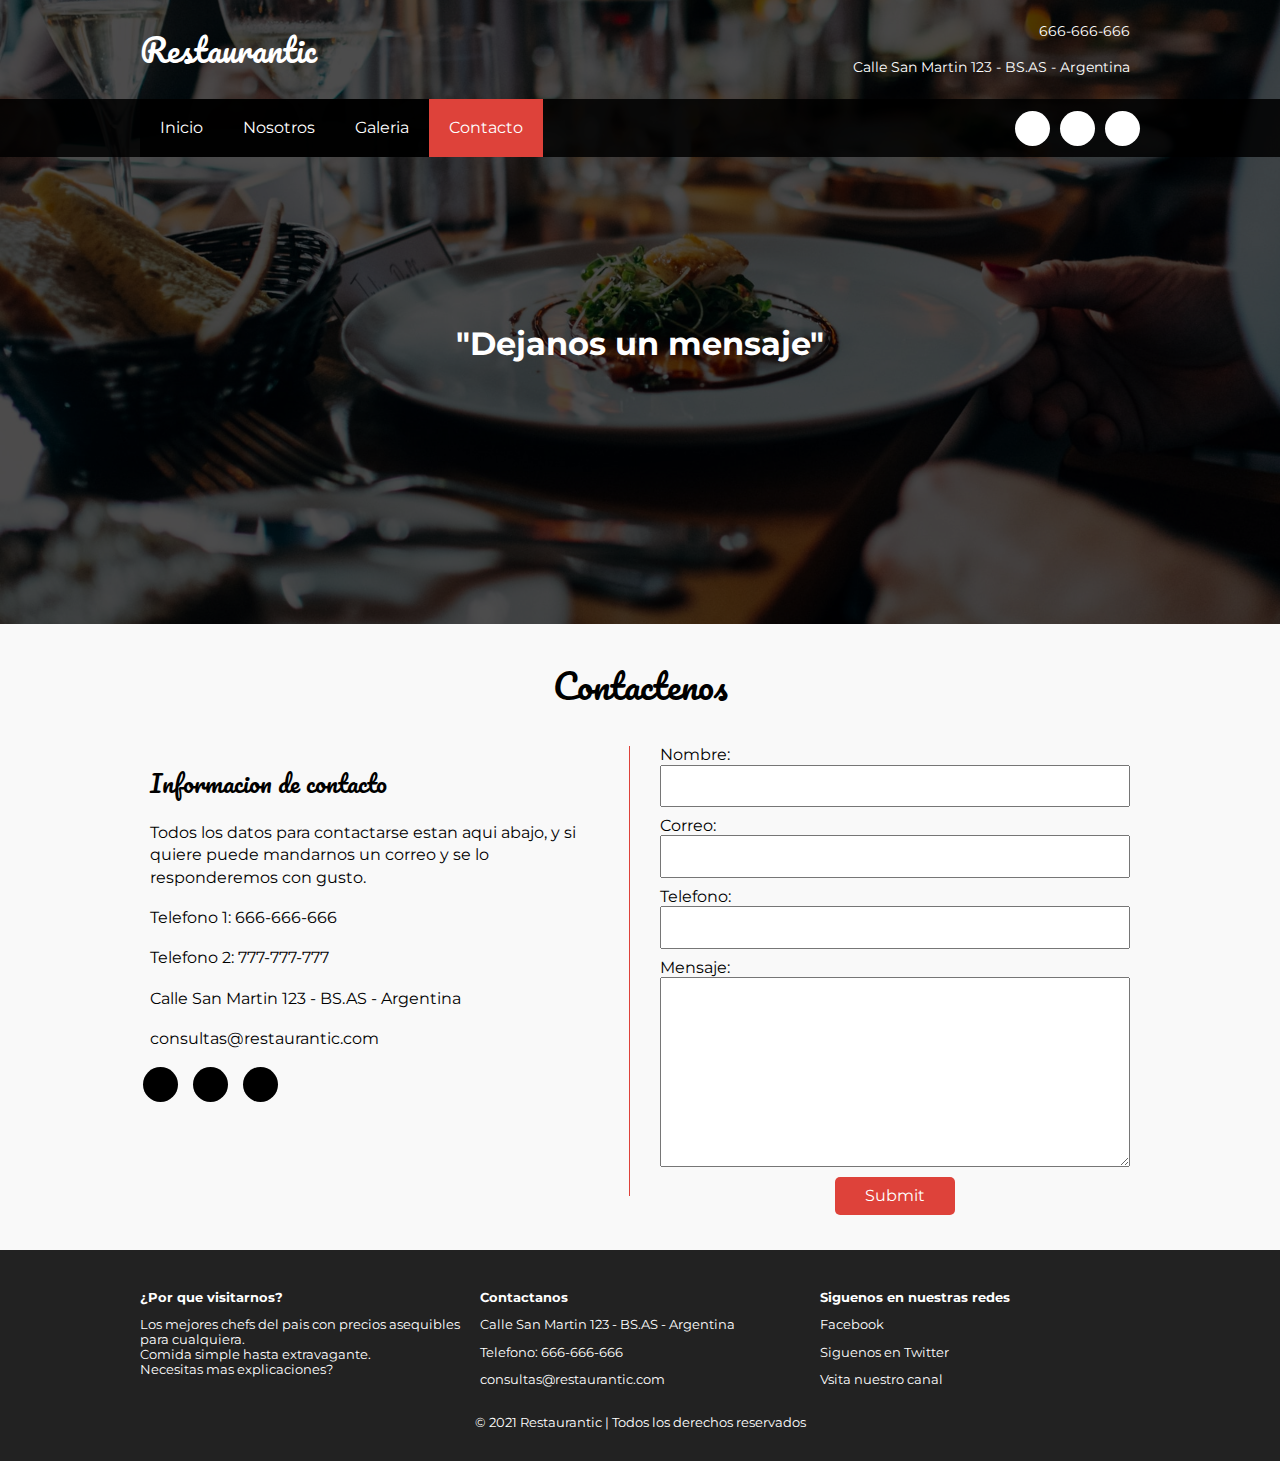
==== contacto.html @ 7df80306 "Fixes & "Contact" page finished." ====
<!DOCTYPE html>
<html lang="es">
  <head>
    <meta charset="utf-8" />
    <meta name="viewport" content="width=device-width, user-scalable=no, initial-scale=1.0, maximum-scale=1.0, minimum-scale=1.0" />
    <title>Contacto | Restaurantic 🥞</title>
    <!-- Font Awesome -->
    <link rel="stylesheet" href="https://cdnjs.cloudflare.com/ajax/libs/font-awesome/5.15.3/css/all.min.css" integrity="sha512-iBBXm8fW90+nuLcSKlbmrPcLa0OT92xO1BIsZ+ywDWZCvqsWgccV3gFoRBv0z+8dLJgyAHIhR35VZc2oM/gI1w==" crossorigin="anonymous" referrerpolicy="no-referrer" />
    <!-- CSS -->
    <link rel="stylesheet" href="css/normalize.css" />
    <link rel="stylesheet" href="css/defaultStyles.css" />
    <link rel="stylesheet" href="css/styles.css" />
    <link rel="stylesheet" href="css/contacto.css" />
  </head>
  <body>
    <!-- Header -->
    <header class="main-header">
      <div class="container container--flex">
        <!-- Logo -->
        <div class="logo-container column column--50">
          <h1 class="logo">
            Restaurantic</h1>
        </div>
        <!-- Telefono y ubicacion -->
        <div class="main-header__contactInfo column column--50">
          <p class="main-header__contactInfo__phone">
            <i class="fas fa-phone"></i>666-666-666</p>
          <p class="main-header__contactInfo__address">
            <i class="fas fa-compass"></i>Calle San Martin 123 - BS.AS - Argentina</p>
        </div>
      </div>
    </header>
    
    <!-- Nav y redes sociales -->
    <nav class="main-nav">
      <div class="container container--flex">
        <!-- Menu -->
        <i class="fas fa-bars icon-menu" id="btnmenu"></i>
        <ul class="menu" id="menu">
          <li class="menu__item">
            <a href="/" class="menu__link">Inicio</a></li>
          <li class="menu__item">
            <a href="nosotros.html" class="menu__link">Nosotros</a></li>
          <li class="menu__item">
            <a href="galeria.html" class="menu__link">Galeria</a></li>
          <li class="menu__item">
            <a href="contacto.html" class="menu__link menu__link--select">Contacto</a></li>
        </ul>
        <!-- Redes sociales -->
        <div class="social-icon">
          <a href="#" class="social-icon__link"><i class="fab fa-facebook-f"></i></a>
          <a href="#" class="social-icon__link"><i class="fab fa-twitter"></i></a>
          <a href="#" class="social-icon__link"><i class="fas fa-envelope"></i></a>
        </div>
      </div>
    </nav>
    
    <!-- Banner -->
    <section class="banner">
      <img class="banner__img" src="img/banner-contact.jpg" alt="Banner" />
      <div class="banner__content">
        "Dejanos un mensaje"</div>
    </section>
    
    <!-- Main -->
    <main class="main">
      <section class="group contact">
        <h2 class="group__title">Contactenos</h2>
        <div class="container container--flex">
          <!-- Informacion contacto -->
          <div class="contact-information column column--50">
            <h3 class="column__title">Informacion de contacto</h3>
            <p class="column__txt">Todos los datos para contactarse estan aqui abajo, y si quiere puede mandarnos un correo y se lo responderemos con gusto.</p>
            <p class="column__txt"><i class="fas fa-phone"></i>Telefono 1: 666-666-666</p>
            <p class="column__txt"><i class="fas fa-phone"></i>Telefono 2: 777-777-777</p>
            <p class="column__txt"><i class="fas fa-compass"></i>Calle San Martin 123 - BS.AS - Argentina</p>
            <p class="column__txt"><i class="fas fa-envelope"></i>consultas@restaurantic.com</p>
            <!-- Redes sociales -->
            <div class="social-icon">
              <a href="#" class="social-icon__link"><i class="fab fa-facebook-f"></i></a>
              <a href="#" class="social-icon__link"><i class="fab fa-twitter"></i></a>
              <a href="#" class="social-icon__link"><i class="fas fa-envelope"></i></a>
            </div>
          </div>
          <!-- Formulario -->
          <form action="" method="post" class="formulario column column--50">
            <label for="" class="formulario__label">Nombre:</label>
            <input type="text" class="formulario__input-txt" name="nombre">
            <label for="" class="formulario__label">Correo:</label>
            <input type="text" class="formulario__input-txt" name="correo">
            <label for="" class="formulario__label">Telefono:</label>
            <input type="text" class="formulario__input-txt" name="telefono">
            <label for="" class="formulario__label">Mensaje:</label>
            <textarea name="mensaje" id="" cols="30" rows="10" class="formulario__textarea"></textarea>
            <input type="submit" class="btn formulario__btn">
          </form>
          </div>
      </section>
    </main>
    
    <!-- Footer -->
    <footer class="main-footer">
      <div class="container container--flex">
        <!-- ¿Por que visitarnos? -->
        <div class="column column--33">
          <h2 class="column__title">
            ¿Por que visitarnos?</h2>
          <p class="column__txt">
            Los mejores chefs del pais con precios asequibles para cualquiera.<br/>
            Comida simple hasta extravagante.<br>
            Necesitas mas explicaciones?</p>
        </div>
        <!-- Contactanos -->
        <div class="column column--33">
          <h2 class="column__title">
            Contactanos</h2>
          <p class="column__txt">
            Calle San Martin 123 - BS.AS - Argentina</p>
          <p class="column__txt">
            Telefono: 666-666-666</p>
          <p class="column__txt">
            consultas@restaurantic.com</p>
        </div>
        <!-- Redes sociales -->
        <div class="column column--33">
          <h2 class="column__title">
            Siguenos en nuestras redes</h2>
          <p class="column__txt">
            <a href="#" class="column__social-link"><i class="fab fa-facebook-f"></i>Facebook</a></p>
          <p class="column__txt">
            <a href="#" class="column__social-link"><i class="fab fa-twitter"></i>Siguenos en Twitter</a></p>
          <p class="column__txt">
            <a href="#" class="column__social-link"><i class="fab fa-youtube"></i>Vsita nuestro canal</a></p>
        </div>
        <p class="copyright">
          © 2021 Restaurantic | Todos los derechos reservados</p>
      </div>
    </footer>
    
    <!-- Scripts -->
    <script src="js/menu.js"></script>
  </body>
</html>
---- css/defaultStyles.css ----
img {
  display: block;
  width: 100%;
  max-width: 100%;
}

.container {
  margin: auto;
  width: 100%;
}

.container--flex {
  display: flex;
  justify-content: space-between;
  align-items: center;
  flex-wrap: wrap;
}

.column {
  width: 100%;
}
---- css/styles.css ----
/* ---------- Fonts ---------- */
@import url('https://fonts.googleapis.com/css2?family=Montserrat:wght@400;700&family=Pacifico&display=swap');

/* ---------- General ---------- */
* {
  box-sizing: border-box;
}

body {
  background: rgb(249, 249, 249);
  font-family: 'Montserrat', sans-serif;
}

/* ---------- Estilos Header ---------- */
.main-header {
  width: 100%;
}

.logo {
  padding: 10px;
  font: 1.8em 'pacifico', cursive;
  font-weight: 100;
  color: #de423a;
}

.main-header__contactInfo__phone {
  background: #de423a;
  margin: 0 auto;
  padding: 10px;
  color: white;
}

.main-header__contactInfo__address {
  margin: 0;
  padding: 10px;
}

.main-header [class*="fa"] {
  position: relative;
  right: 5px;
}

/* ---------- Estilos Menu ---------- */
.main-nav {
  width: 100%;
  padding: 10px;
  position: relative;
  z-index: 2000;
}

.icon-menu {
  display: block;
  width: 40px;
  height: 40px;
  border: 1px solid white;
  border-radius: 5px;
  text-align: center;
  line-height: 40px;
  font-size: 1.5em;
  color: white;
  cursor: pointer;
}

.social-icon {
  display: flex;
  justify-content: space-between;
}

.social-icon [class*="fa"] {
  display: flex;
  justify-content: center;
  align-items: center;
  background: white;
  width: 35px;
  height: 35px;
  margin-left: 10px;
  border-radius: 50%;
  font-size: 1.3em;
  color: black;
}

.social-icon__link {
  text-decoration: none
}

.menu {
  background: rgba(0, 0, 0, .85);
  width: 100%;
  height: 0;
  margin: 5px 0 0 0;
  padding: 0;
  position: absolute;
  top: 55px;
  left: 0;
  list-style: none;
  text-align: center;
  overflow: hidden;
  transition: height .2s linear;
}

.menu__link {
  display: block;
  padding: 15px;
  text-decoration: none;
  color: white;

}

.menu__link:hover {
  background: #de423a;
}

.menu__link--select {
  background: #de423a;
}

.mostrar {
  height: 190px;
}

/* ---------- Estilos Banner ---------- */
.banner {
  margin-top: -55px;
  position: relative;
}

.banner:before {
  background: rgba(0, 0, 0, .7);
  width: 100%;
  height: 100%;
  position: absolute;
  content: '';
  top: 0;
  z-index: 1000;
}

.banner__img {
  width: 100%;
  height: 400px;
  object-fit: cover;
}

.banner__content {
  width: 90%;
  position: absolute;
  top: 50%;
  left: 50%;
  transform: translateX(-50%) translateY(-50%);
  text-align: center;
  font-size: 1.4em;
  font-weight: bold;
  color: white;
  z-index: 1500;
}

/* ---------- Estilos Principales ---------- */
.group--color .container {
  background: #de423a;
  color: white;
  padding: 10px;
  text-align: center;
}

.main__title {
  margin: 15px 0;
  font: 1.8em 'Pacifico', cursive;
  font-weight: 100;
}

.main__txt {
  padding: 0 15px;
}

.column__title {
  font-size: 1.3em;
}

.main__about__description__img {
  height: 375px;
  object-fit: cover;
}

.main__about__description .column:nth-child(2) {
  padding: 10px;
}

.btn {
  display: block;
  text-align: center;
  text-decoration: none;
  width: 120px;
  background: #de423a;
  color: white;
  padding: 10px;
  margin: 10px auto;
  border-radius: 5px;
}

.group__title {
  text-align: center;
  font: 1.8em 'Pacifico', cursive;
  font-weight: 100;
  margin: 30px;
}

.today-special .column {
  margin-bottom: 30px;
  padding: 5px;
  text-align: center;
  border: 5px solid #ddd;
  border-radius: 5px;
}

.today-special__title {
  font-size: 1.3em;
  padding-top: 10px;
  padding-bottom: 20px;
}

.today-special__price {
  font-size: 1.5em;
  color: #de423a;
  font-weight: bold;
}

/* ---------- Estilos Footer ---------- */
.main-footer {
  background: #222;
  color: white;
  padding: 20px 10px;
  font-size: .8em;
}

.copyright {
  text-align: center;
  margin: auto;
  margin-top: 15px;
}

.main-footer [class*="social-link"] {
  color: white;
  text-decoration: none;
}

.main-footer [class*="fa"]:before {
  position: relative;
  right: 5px;
}

/* ---------- Estilos Responsive ---------- */
@media screen and (min-width:480px) {
  .logo {
    color: white;
  }
  .main-header__contactInfo {
    text-align: right;
    font-size: .9em;
  }
  .main-header__contactInfo__phone {
    background: none;
  }
  .main-header__contactInfo__address {
    color: white;
  }
  .main-nav {
    background: rgba(0, 0, 0,.85);
  }
  .banner {
    margin-top: -233px;
    z-index: -1000;
  }
  .banner__img {
    width: 100%;
    height: 550px;
    object-fit: cover;
  }
  .banner__content {
    top: 60%;
  }
  .main {
    padding-bottom: 15px;
  }
  .main__about__description__img {
    border: none;
    border-radius: 0 0 10px 0;
  }
  .main__about__description .column:nth-child(2) {
    padding-left: 20px;
    font-size: .9em;
  }
  .main__about__description .column--50:nth-child(2) .column__txt {
    line-height: 40px;
  }
  .main__about__description .btn {
    margin: 0;
  }
  .today-special__img {
    height: 375px;
    object-fit: cover;
  }
  .main-footer .container--flex {
    align-items: flex-start;
  }
  .column--50 {
    width: 49%;
  }
  .column--50-25 {
    width: 49%;
  }
  .column--33 {
    width: 32%;
  }
}

@media screen and (min-width:768px) {
  .main__title {
    font-size: 2.2em;
  }
  .main__about__description {
    margin-top: 30px;
  }
  .main__about__description__img {
    border: none;
    border-radius: 0 10px 10px 0;
  }
  .main__about__description .column--50:nth-child(2) {
    font-size: 1em;
  }
  .group__title {
    font-size: 2.2em;
  }
  .column--50-25 {
  width: 24.5%;
  }
  .today-special__img {
    height: 250px;
  }
  .today-special__title {
    font-size: 1.2em;
  }
  .column__title {
    font-size: 1em;
  }
}

@media screen and (min-width:1024px) {
  .container {
    width: 1000px;
  }
  .logo {
    padding: 0;
    font-size: 2em;
  }
  .main-header__contactInfo__phone,
  .main-header__contactInfo__address {
    font-size: 1em;
  }
  .main-nav {
    padding: 0px;
  }
  .banner__img {
    height: 700px;
  }
  .banner__content {
    font-size: 2em;
  }
  .icon-menu {
    display: none;
  }
  .menu {
    margin-top: 0;
    position: static;
    display: flex;
    height: auto;
    width: auto;
  }
  .menu__link {
    padding: 20px;
  }
  .group--color .container {
    margin-top: 30px;
    margin-bottom: 30px;
    padding: 20px;
  }
  .main__title {
    font-size: 2.3em;
  }
  .main__about__description__img {
    border: none;
    border-radius: 10px;
  }
  .main__about__description .column__title {
    font-size: 1.3em;
  }
  .main__about__description .column:nth-child(2) .column__txt {
    line-height: 45px;
  }
  .today-special__title {
    font-size: 1.5em;
  }
  .today-special__price {
    font-size: 1.7em;
  }
  .main-footer {
    padding: 30px 0;
  }
}

@media screen and (min-width:1600px) {
  .container {
    width: 1400px;
  }
  .banner__img {
    height: 950px;
  }
  .main__about__description__img {
    width: 100%;
    height: 400px;
    object-fit: cover;
  }
  .today-special__img {
    height: 350px;
  }
}
---- css/contacto.css ----
/* Informacion contacto */
.contact-information {
  margin-bottom: 30px;
  padding: 10px;
  padding-top: 0;
  border-bottom: 1px solid #de423a;
}

.contact-information .column__title {
  font-family: "Pacifico", cursive;
  font-weight: 100;
}

.contact-information [class*="fa-"] {
  font-size: 1.3em;
  position: relative;
  right: 7px;
}

.contact-information .social-icon {
  justify-content: flex-start;
  margin-bottom: 10px;
}

.contact-information .social-icon [class*="fa-"] {
  background: black;
  color: white;
  margin-left: 0;
  margin-right: 15px;
}

/* Formulario */
.formulario {
  padding: 10px;
  padding-top: 0;
}

.formulario__label, .formulario__input-txt, .formulario__textarea {
  display: block;
  width: 100%;
}

.formulario__input-txt {
  margin-bottom: 10px;
  padding: 10px;
}

.formulario__textarea {
  min-height: 100px;
  max-height: 200px;
  min-width: 100%;
  max-width: 100%;
}

.formulario__btn {
  border: none;
  cursor: pointer;
  font-size: 1em;
}

@media screen and (min-width:480px) {
  .contact .container--flex {
    align-items: flex-start;
  }
  .contact-information {
    height: 450px;
    border-right: 1px solid #de423a;
    border-bottom: none;
  }
  .contact-information p {
    font-size: .8em;
    line-height: 1.4em;
  }
}

@media screen and (min-width:768px) {
  .contact-information p {
    font-size: 1em;
  }
  .contact-information .column__title {
    font-size: 1.5em;
  }
}
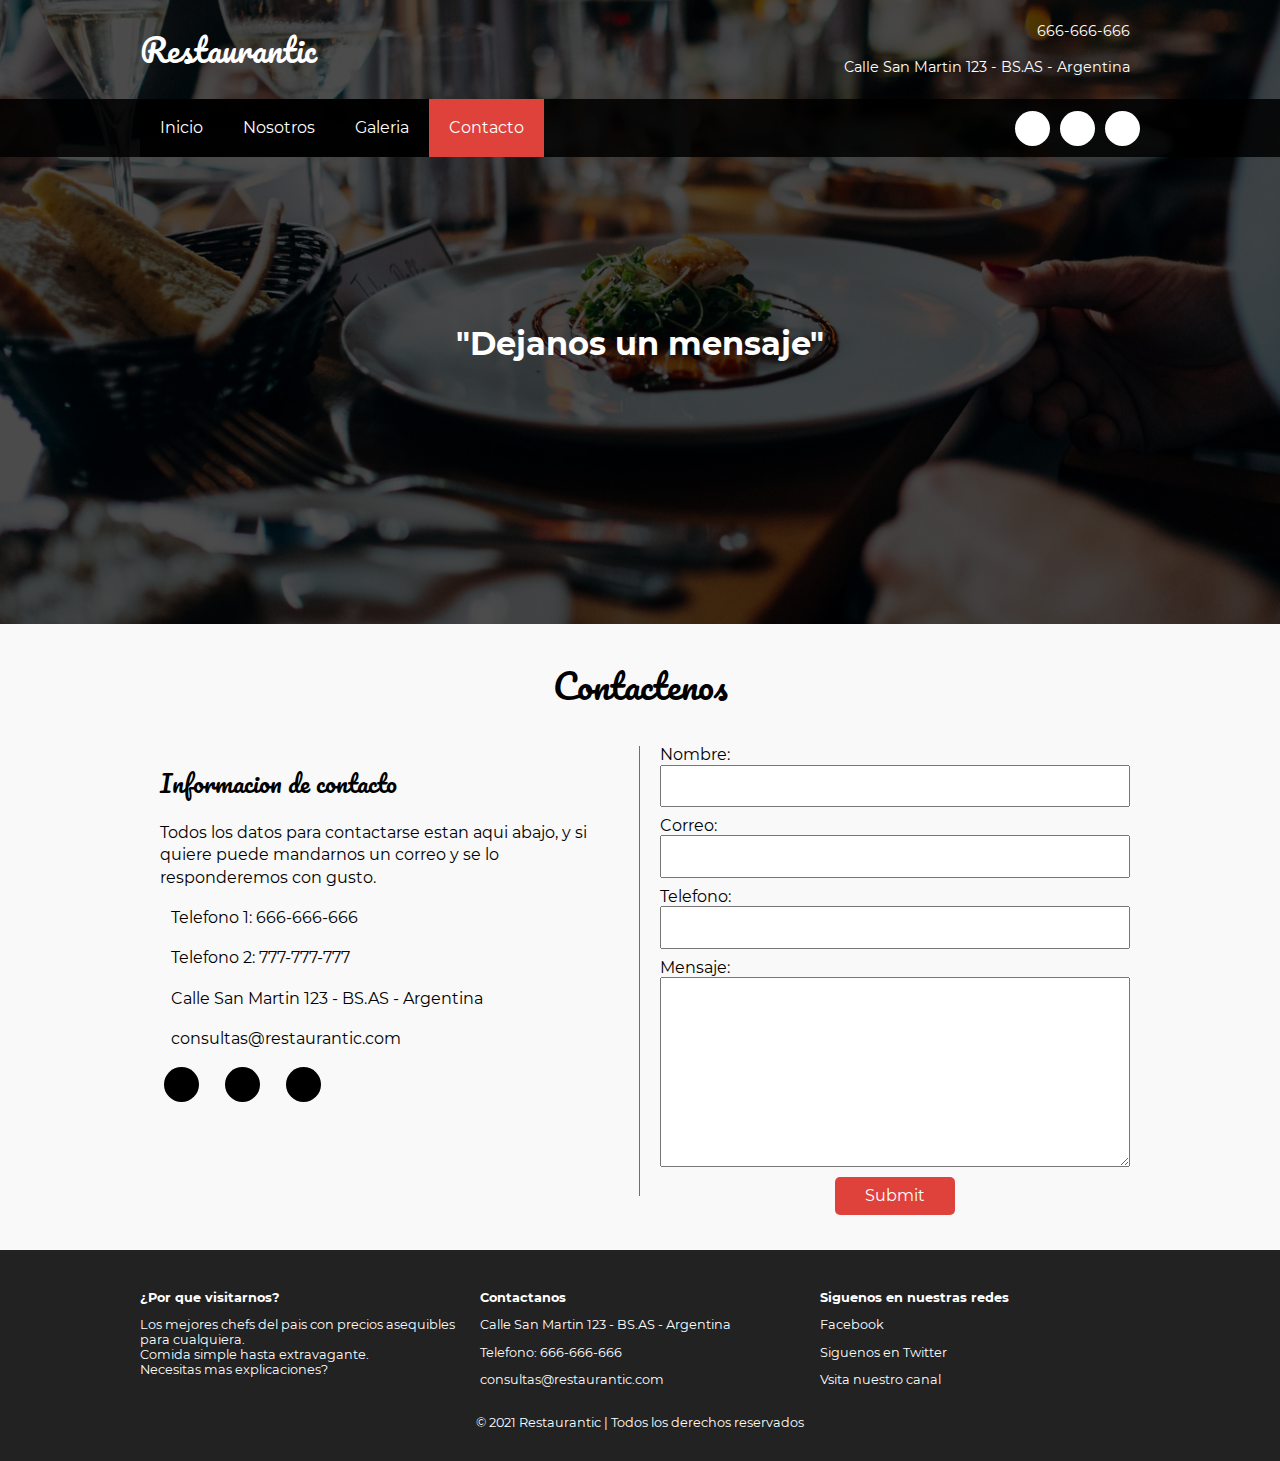
==== commit 39448e64: "Fix" ====
--- a/contacto.html
+++ b/contacto.html
@@ -38,7 +38,7 @@
         <i class="fas fa-bars icon-menu" id="btnmenu"></i>
         <ul class="menu" id="menu">
           <li class="menu__item">
-            <a href="/" class="menu__link">Inicio</a></li>
+            <a href="index.html" class="menu__link">Inicio</a></li>
           <li class="menu__item">
             <a href="nosotros.html" class="menu__link">Nosotros</a></li>
           <li class="menu__item">
--- a/css/styles.css
+++ b/css/styles.css
@@ -1,5 +1,17 @@
 /* ---------- Fonts ---------- */
-@import url('https://fonts.googleapis.com/css2?family=Montserrat:wght@400;700&family=Pacifico&display=swap');
+@font-face {
+  font-family: "Pacifico";
+  src: url(../fonts/Pacifico-Regular.ttf);
+}
+@font-face {
+  font-family: "Montserrat";
+  src: url(../fonts/Montserrat-Regular.ttf);
+}
+@font-face {
+  font-family: "Montserrat";
+  font-weight: bold;
+  src: url(../fonts/Montserrat-Bold.ttf);
+}
 
 /* ---------- General ---------- */
 * {
--- a/css/contacto.css
+++ b/css/contacto.css
@@ -1,5 +1,6 @@
 /* Informacion contacto */
 .contact-information {
+  margin-left: 10px;
   margin-bottom: 30px;
   padding: 10px;
   padding-top: 0;
@@ -12,6 +13,7 @@
 }
 
 .contact-information [class*="fa-"] {
+  margin-left:11px;
   font-size: 1.3em;
   position: relative;
   right: 7px;
@@ -25,7 +27,7 @@
 .contact-information .social-icon [class*="fa-"] {
   background: black;
   color: white;
-  margin-left: 0;
+  margin-left: 11px;
   margin-right: 15px;
 }
 
